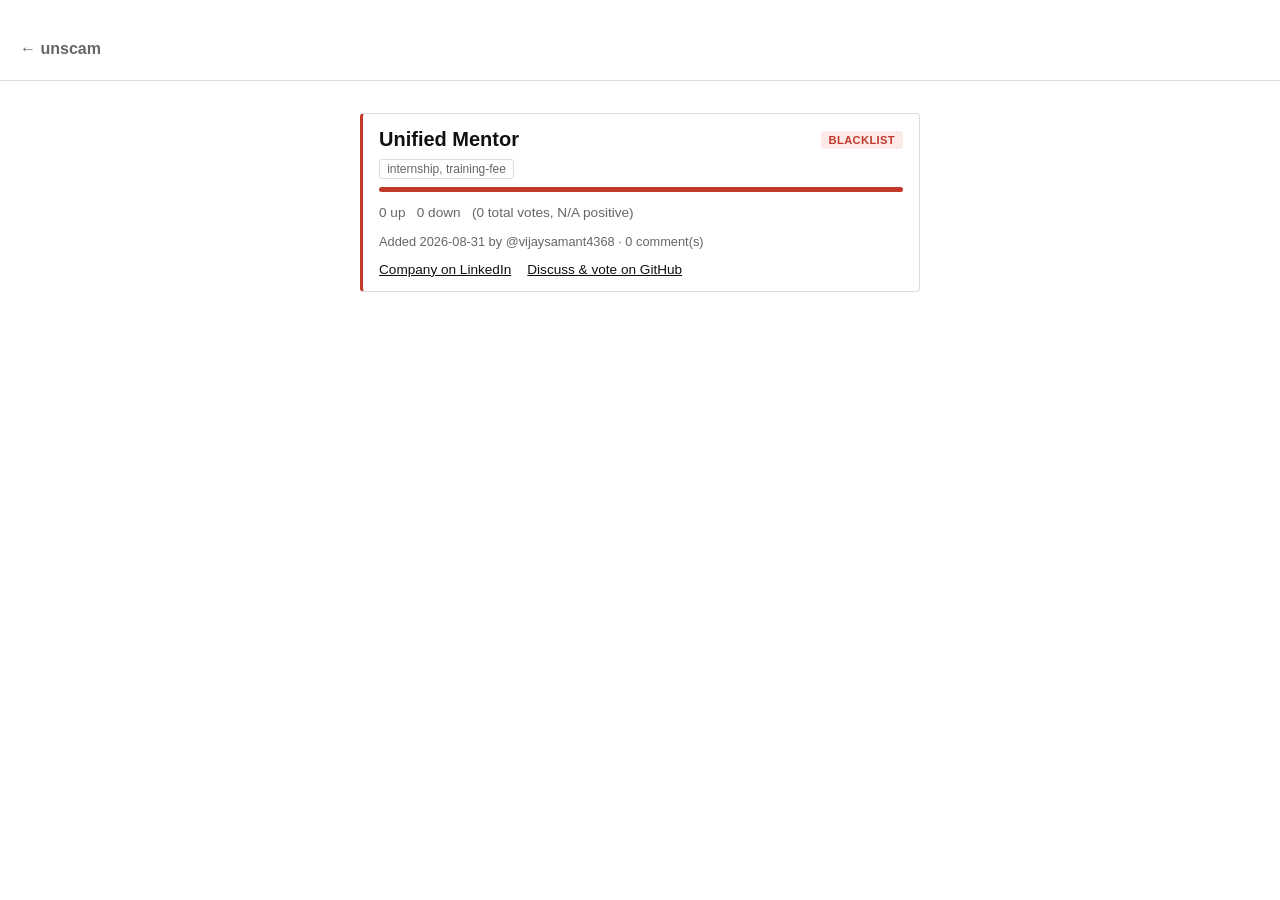
==== companies/unified-mentor.html @ 0d4b0264 "unscam: static site + GitHub Actions backend for tracking LinkedIn internship scam companies Static " ====
<!doctype html>
<html lang="en">
<head>
  <meta charset="UTF-8" />
  <meta name="viewport" content="width=device-width, initial-scale=1.0" />
  <title>Unified Mentor - unscam</title>
  <link rel="stylesheet" href="../assets/style.css" />
</head>
<body>
  <header>
    <h1><a href="../index.html" class="back-link">← unscam</a></h1>
  </header>

  <main class="profile">
    <article class="card status-blacklist profile-card">
      <div class="card-header">
        <h2>Unified Mentor</h2>
        <span class="badge badge-blacklist">Blacklist</span>
      </div>

      <div class="tags">
        <span class="tag">internship, training-fee</span>
      </div>

      <div class="vote-bar" title="N/A positive / N/A negative">
        <div class="vote-bar-positive" style="width: 0%"></div>
      </div>
      <p class="vote-summary">
        0 up &nbsp; 0 down &nbsp; (0 total votes, N/A positive)
      </p>

      <p class="meta">
        Added 2026-08-31 by @vijaysamant4368 &middot; 0 comment(s)
      </p>

      <div class="card-footer profile-links">
        <a href="https://www.linkedin.com/company/unifiedmentor" target="_blank" rel="noopener">Company on LinkedIn</a>
        <a href="https://github.com/Un-scam/Un-scam.github.io/issues/4" target="_blank" rel="noopener">Discuss &amp; vote on GitHub</a>
      </div>
    </article>
  </main>
</body>
</html>
---- assets/style.css ----
:root {
  --bg: #ffffff;
  --surface: #ffffff;
  --border: #dcdcdc;
  --text: #111111;
  --text-dim: #666666;
  --red: #c0392b;
  --red-bg: #fbeae8;
  --green: #1e8449;
  --green-bg: #e9f7ef;
  --muted: #888888;
  --muted-bg: #f0f0f0;
}

@media (prefers-color-scheme: dark) {
  :root {
    --bg: #111111;
    --surface: #111111;
    --border: #333333;
    --text: #eeeeee;
    --text-dim: #999999;
    --red-bg: #3a1f1c;
    --green-bg: #14301f;
    --muted-bg: #262626;
  }
}

* {
  box-sizing: border-box;
}

body {
  margin: 0;
  font-family: -apple-system, BlinkMacSystemFont, "Segoe UI", Roboto, sans-serif;
  background: var(--bg);
  color: var(--text);
}

a {
  color: var(--text);
}

header {
  padding: 2rem 1.25rem 1rem;
  border-bottom: 1px solid var(--border);
}

header h1 {
  margin: 0 0 0.25rem;
  font-size: 1.5rem;
}

header p {
  margin: 0;
  color: var(--text-dim);
  font-size: 0.9rem;
}

main {
  max-width: 900px;
  margin: 0 auto;
  padding: 1rem 1.25rem 3rem;
}

.controls {
  display: flex;
  flex-wrap: wrap;
  gap: 0.5rem;
  margin-bottom: 0.75rem;
}

.controls input,
.controls select {
  flex: 1 1 200px;
  padding: 0.5rem 0.65rem;
  border-radius: 4px;
  border: 1px solid var(--border);
  background: var(--surface);
  color: var(--text);
  font-size: 0.9rem;
}

.count {
  color: var(--text-dim);
  font-size: 0.8rem;
  margin: 0 0 1rem;
}

.list {
  display: grid;
  gap: 0.5rem;
}

.card {
  background: var(--surface);
  border: 1px solid var(--border);
  border-left-width: 3px;
  border-radius: 4px;
  padding: 0.9rem 1rem;
}

.card.status-blacklist {
  border-left-color: var(--red);
}

.card.status-whitelist {
  border-left-color: var(--green);
}

.card.status-pending {
  border-left-color: var(--muted);
}

.card-header {
  display: flex;
  align-items: center;
  justify-content: space-between;
  gap: 0.75rem;
}

.card-header h2 {
  margin: 0;
  font-size: 1rem;
  font-weight: 600;
}

.badge {
  flex-shrink: 0;
  font-size: 0.7rem;
  font-weight: 600;
  text-transform: uppercase;
  letter-spacing: 0.03em;
  padding: 0.2rem 0.5rem;
  border-radius: 3px;
}

.badge-blacklist {
  background: var(--red-bg);
  color: var(--red);
}

.badge-whitelist {
  background: var(--green-bg);
  color: var(--green);
}

.badge-pending {
  background: var(--muted-bg);
  color: var(--muted);
}

.tags {
  display: flex;
  flex-wrap: wrap;
  gap: 0.35rem;
  margin: 0.5rem 0;
}

.tag {
  font-size: 0.75rem;
  color: var(--text-dim);
  background: var(--bg);
  border: 1px solid var(--border);
  border-radius: 3px;
  padding: 0.1rem 0.45rem;
}

.card-footer {
  margin-top: 0.5rem;
  font-size: 0.85rem;
}

.card-footer a {
  text-decoration: underline;
}

.pending-link {
  color: var(--text-dim);
}

.votes {
  margin: 0.5rem 0;
}

.vote-bar {
  height: 5px;
  border-radius: 3px;
  background: var(--red);
  overflow: hidden;
  margin-bottom: 0.3rem;
}

.vote-bar-positive {
  height: 100%;
  background: var(--green);
}

.vote-summary-inline {
  font-size: 0.75rem;
  color: var(--text-dim);
}

.vote-summary {
  font-size: 0.85rem;
  color: var(--text-dim);
}

.meta {
  font-size: 0.8rem;
  color: var(--text-dim);
}

.profile {
  max-width: 600px;
  margin: 2rem auto;
  padding: 0 1.25rem;
}

.profile-card .card-header h2 {
  font-size: 1.25rem;
}

.profile-links {
  display: flex;
  gap: 1rem;
  flex-wrap: wrap;
}

.back-link {
  color: var(--text-dim);
  text-decoration: none;
  font-size: 1rem;
}

.back-link:hover {
  text-decoration: underline;
}

footer {
  text-align: center;
  padding: 2rem 1.25rem 3rem;
  color: var(--text-dim);
  font-size: 0.8rem;
  border-top: 1px solid var(--border);
}
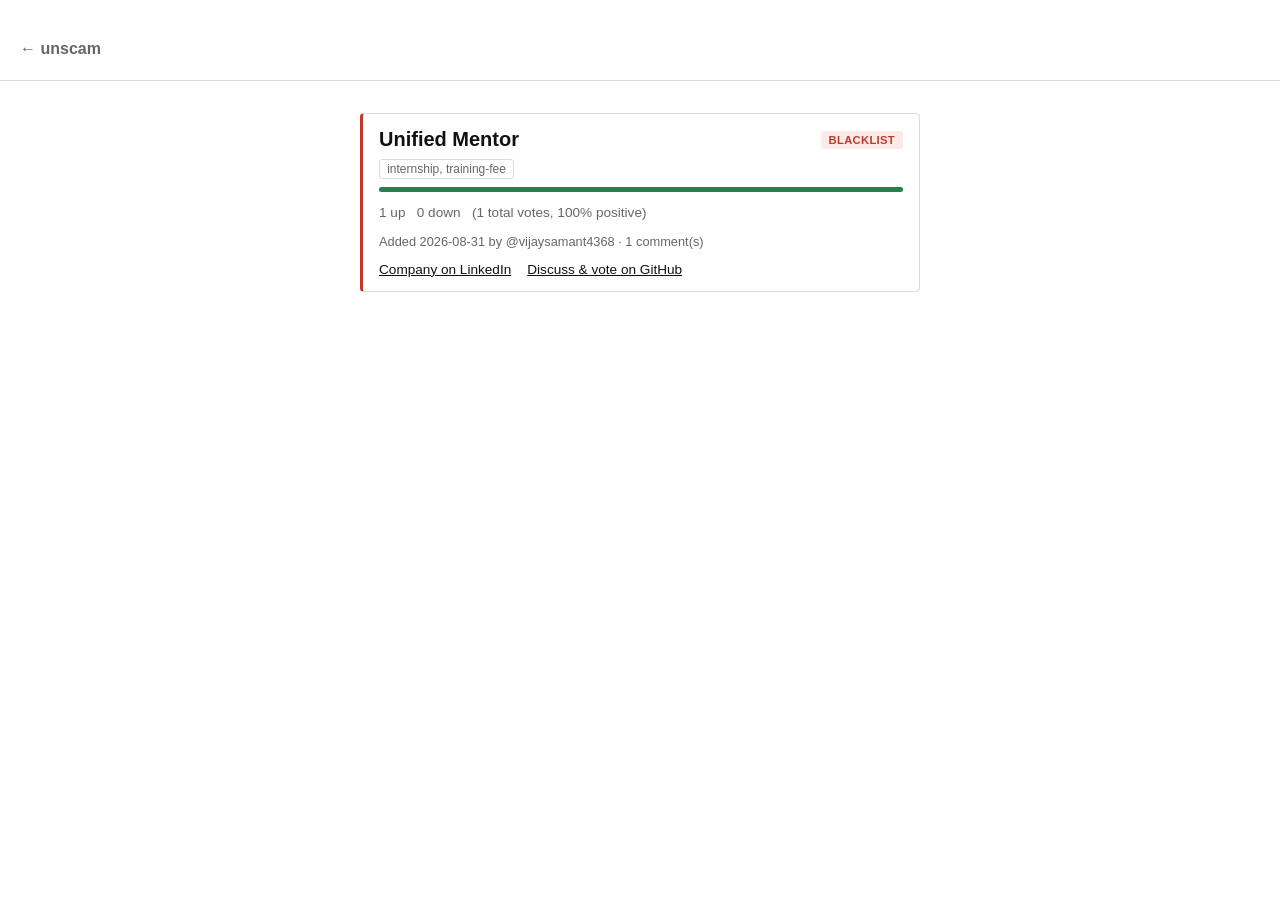
==== commit 9cfb61db: "chore(bot): refresh vote stats and company pages" ====
--- a/companies/unified-mentor.html
+++ b/companies/unified-mentor.html
@@ -22,20 +22,20 @@
         <span class="tag">internship, training-fee</span>
       </div>
 
-      <div class="vote-bar" title="N/A positive / N/A negative">
-        <div class="vote-bar-positive" style="width: 0%"></div>
+      <div class="vote-bar" title="100% positive / 0% negative">
+        <div class="vote-bar-positive" style="width: 100%"></div>
       </div>
       <p class="vote-summary">
-        0 up &nbsp; 0 down &nbsp; (0 total votes, N/A positive)
+        1 up &nbsp; 0 down &nbsp; (1 total votes, 100% positive)
       </p>
 
       <p class="meta">
-        Added 2026-08-31 by @vijaysamant4368 &middot; 0 comment(s)
+        Added 2026-08-31 by @vijaysamant4368 &middot; 1 comment(s)
       </p>
 
       <div class="card-footer profile-links">
         <a href="https://www.linkedin.com/company/unifiedmentor" target="_blank" rel="noopener">Company on LinkedIn</a>
-        <a href="https://github.com/Un-scam/Un-scam.github.io/issues/4" target="_blank" rel="noopener">Discuss &amp; vote on GitHub</a>
+        <a href="https://github.com/Un-scam/Un-scam.github.io/issues/5" target="_blank" rel="noopener">Discuss &amp; vote on GitHub</a>
       </div>
     </article>
   </main>
